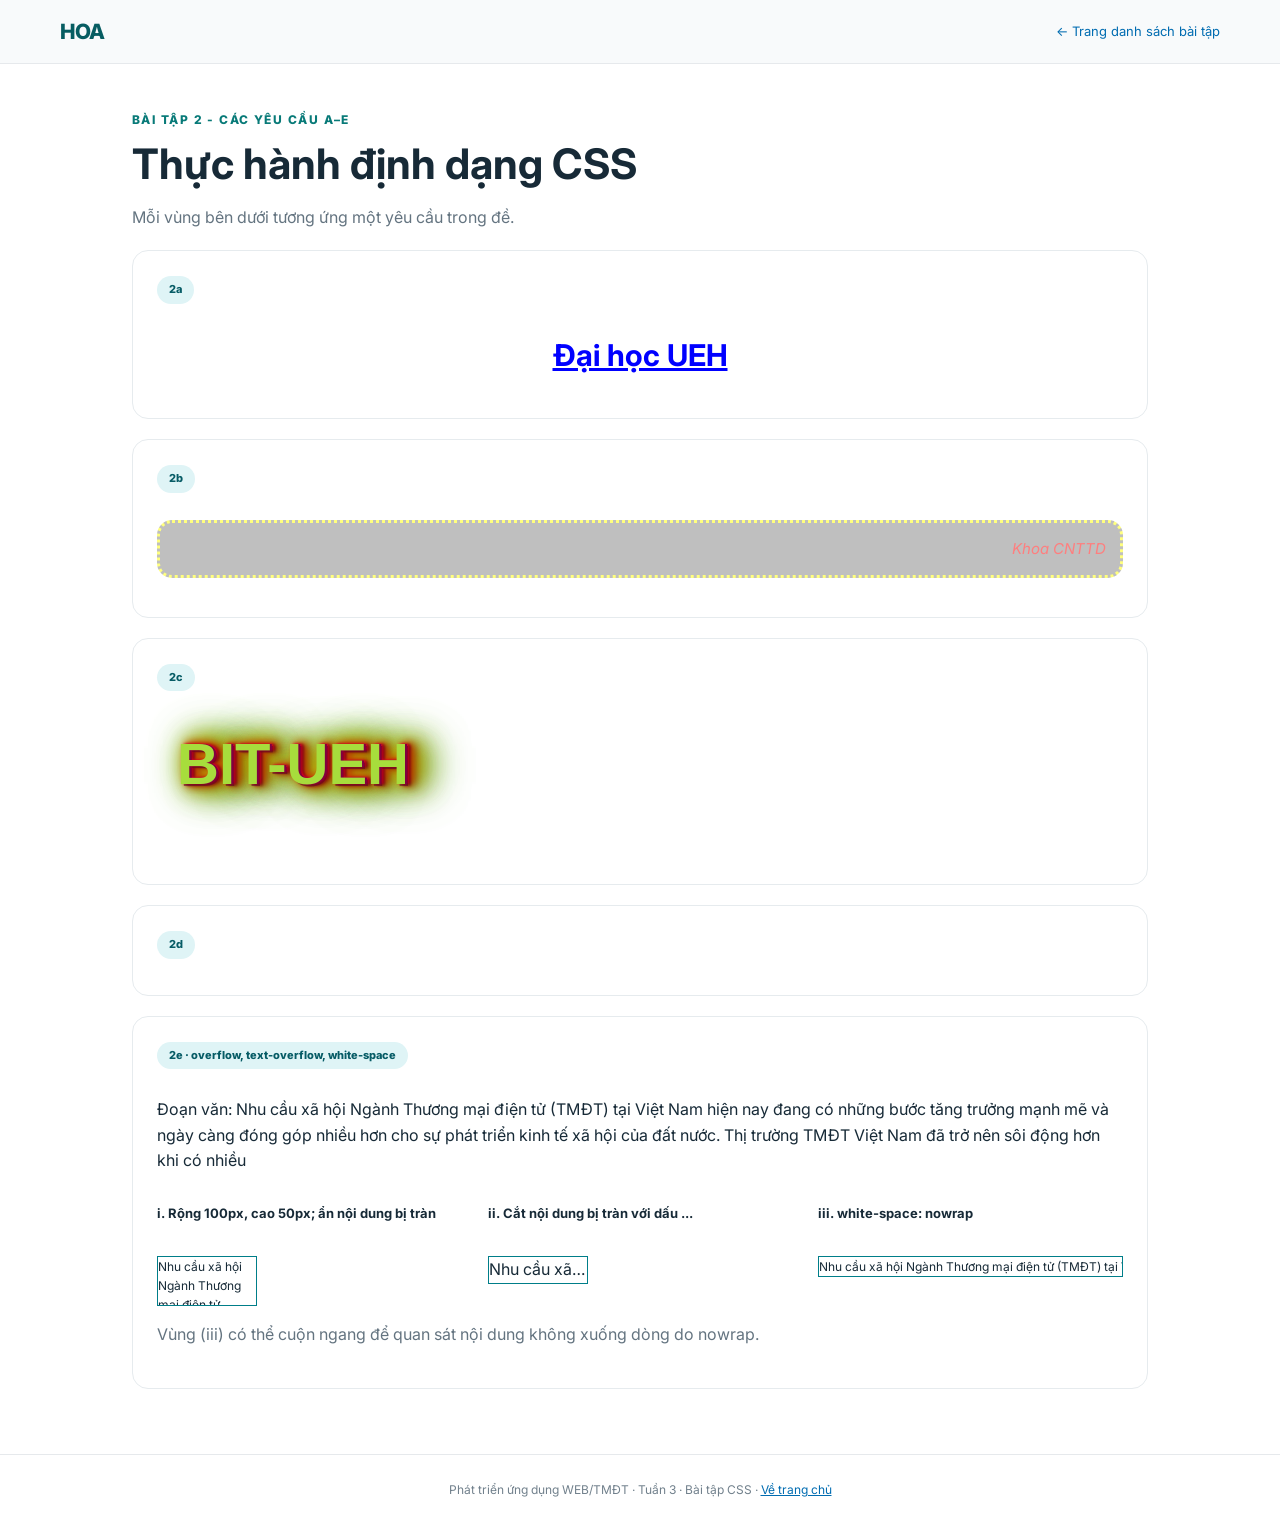
==== Tuan3/BaiTap2.html @ 547f92ed "đổi thư mục" ====
<!doctype html>
<html lang="vi">

<head>
    <meta charset="UTF-8">
    <meta name="viewport" content="width=device-width,initial-scale=1">
    <title>Bài tập 2- Định dạng văn bản | Bài tập CSS</title>
    <link rel="stylesheet" href="assets/common.css">
    <style>
        .demo-panel {
            border: 1px solid #e6ebee;
            padding: 24px;
            border-radius: 16px;
            margin: 20px 0
        }

        .ueh {
            color: blue;
            text-align: center;
            font-weight: bold;
            text-decoration: underline;
            font-size: 30px;
            margin: 15px 0
        }

        .faculty {
            color: red;
            text-align: right;
            font-style: italic;
            border: 3px dotted yellow;
            border-radius: 15px;
            background: gray;
            font-size: 15px;
            opacity: .5;
            padding: 14px;
            margin: 15px 0
        }

        #demotext {
            color: #A7DD3C;
            background: #FFFFFF;
            text-shadow: 2px 0 0px #800040, 3px 2px 0px rgba(77, 0, 38, 0.5), 3px 0 3px #FF002B, 5px 0 3px #800015, 6px 2px 3px rgba(77, 0, 13, 0.5), 6px 0 9px #FF5500, 8px 0 9px #802A00, 9px 2px 9px rgba(77, 25, 0, 0.5), 9px 0 18px #FFD500, 11px 0 18px #806A00, 12px 2px 18px rgba(77, 66, 0, 0.5), 12px 0 30px #D4FF00, 14px 0 30px #6A8000, 15px 2px 30px rgba(64, 77, 0, 0.5), 15px 0 45px #80FF00, 17px 0 45px #408000, 17px 2px 45px rgba(38, 77, 0, 0.5);
            font-family: Arial, sans-serif;
            font-weight: 900;
            font-size: clamp(34px, 7vw, 58px);
            width: max-content;
            max-width: 90%;
            padding: 15px 20px;
            margin-bottom: 34px
        }

        .pattern {
            background-image: url('assets/bit-pattern.png');
            background-repeat: repeat;
            background-size: 100px 100px;
            background-attachment: fixed;
            background-color: #fbfdfb
        }

        .pattern p {
            background: #ffffffed;
            padding: 12px;
            border-radius: 8px;
            max-width: 650px
        }

        .overflow-row {
            display: grid;
            grid-template-columns: repeat(3, minmax(0, 1fr));
            gap: 26px
        }

        .overflow-row section {
            min-width: 0
        }

        .overflow-row h3 {
            font-size: 13px;
            min-height: 40px
        }

        .clip {
            width: 100px;
            height: 50px;
            box-sizing: border-box;
            overflow: hidden;
            border: 1px solid #007e89;
            margin: 0;
            font-size: 12px
        }

        .ellipsis {
            max-width: 100px;
            white-space: nowrap;
            overflow: hidden;
            text-overflow: ellipsis;
            border: 1px solid #007e89;
            margin: 0
        }

        .nowrap {
            white-space: nowrap;
            max-width: 100%;
            overflow-x: auto;
            border: 1px solid #007e89;
            margin: 0;
            font-size: 12px
        }

        @media(max-width:700px) {
            .overflow-row {
                grid-template-columns: 1fr
            }
        }
    </style>
</head>

<body>
    <nav class="top-nav"><a class="brand" href="index.html">HOA</a><a href="index.html">← Trang
            danh sách bài tập</a></nav>
    <main class="wrap"><span class="eyebrow">Bài tập 2 - Các yêu cầu a–e</span>
        <h1 class="page-title">Thực hành định dạng CSS</h1>
        <p class="subtle">Mỗi vùng bên dưới tương ứng một yêu cầu trong đề.</p>
        <div class="demo-panel"><span class="demo-tag">2a</span>
            <p class="ueh">Đại học UEH</p>
        </div>
        <div class="demo-panel"><span class="demo-tag">2b</span>
            <p class="faculty">Khoa CNTTD</p>
        </div>
        <div class="demo-panel"><span class="demo-tag">2c </span>
            <div id="demotext">BIT-UEH</div>
        </div>
        <div class="demo-panel pattern"><span class="demo-tag">2d</span></div>
        <div class="demo-panel"><span class="demo-tag">2e · overflow, text-overflow, white-space</span>
            <p>Đoạn văn: Nhu cầu xã hội Ngành Thương mại điện tử (TMĐT) tại Việt Nam hiện nay đang có những bước tăng trưởng mạnh mẽ và ngày càng đóng góp nhiều hơn cho sự phát triển kinh tế xã hội của đất nước. Thị trường TMĐT Việt Nam đã trở nên sôi động hơn khi có nhiều</p>
            <div class="overflow-row">
                <section>
                    <h3>i. Rộng 100px, cao 50px; ẩn nội dung bị tràn</h3>
                    <p class="clip">Nhu cầu xã hội Ngành Thương mại điện tử (TMĐT) tại Việt Nam hiện nay đang có những bước tăng trưởng mạnh mẽ và ngày càng đóng góp nhiều hơn cho sự phát triển kinh tế xã hội của đất nước. Thị trường TMĐT Việt Nam đã trở nên sôi động hơn khi có nhiều</p>
                </section>
                <section>
                    <h3>ii. Cắt nội dung bị tràn với dấu ...</h3>
                    <p class="ellipsis">Nhu cầu xã hội Ngành Thương mại điện tử (TMĐT) tại Việt Nam hiện nay đang có những bước tăng trưởng mạnh mẽ và ngày càng đóng góp nhiều hơn cho sự phát triển kinh tế xã hội của đất nước. Thị trường TMĐT Việt Nam đã trở nên sôi động hơn khi có nhiều</p>
                </section>
                <section>
                    <h3>iii. white-space: nowrap</h3>
                    <p class="nowrap">Nhu cầu xã hội Ngành Thương mại điện tử (TMĐT) tại Việt Nam hiện nay đang có những bước tăng trưởng mạnh mẽ và ngày càng đóng góp nhiều hơn cho sự phát triển kinh tế xã hội của đất nước. Thị trường TMĐT Việt Nam đã trở nên sôi động hơn khi có nhiều</p>
                </section>
            </div>
            <p class="subtle">Vùng (iii) có thể cuộn ngang để quan sát nội dung không xuống dòng do nowrap.</p>
        </div>
    </main>
    <footer class="site-footer">Phát triển ứng dụng WEB/TMĐT · Tuần 3 · Bài tập CSS · <a href="index.html">Về trang
            chủ</a></footer>
</body>

</html>
---- Tuan3/assets/common.css ----
@import url('https://fonts.googleapis.com/css2?family=Inter:wght@400;500;600;700;800&display=swap');

:root {
    --ink: #172a37;
    --teal: #087a78;
    --accent: #0aa4b5;
    --line: #e6e9ec;
    --muted: #647480;
    --bg: #f5f7f8
}

* {
    box-sizing: border-box
}

html {
    scroll-behavior: smooth
}

body {
    margin: 0;
    color: var(--ink);
    background: #fff;
    font-family: Inter, system-ui, 'Segoe UI', Arial, sans-serif;
    line-height: 1.6
}

a {
    color: #006cb1
}

.top-nav {
    min-height: 64px;
    background: #f8fafb;
    border-bottom: 1px solid var(--line);
    padding: 12px max(20px, calc((100vw - 1160px)/2));
    display: flex;
    justify-content: space-between;
    align-items: center;
    gap: 12px
}

.top-nav>a {
    text-decoration: none;
    font-size: 13px
}

.top-nav .brand {
    font-size: 21px;
    font-weight: 800;
    color: #075d62;
    letter-spacing: -1px
}

.brand small {
    font-size: 10px;
    letter-spacing: 1px;
    color: #c96c1b;
    margin-left: 8px
}

.wrap {
    max-width: 1060px;
    margin: 42px auto;
    padding: 0 22px
}

.eyebrow {
    font-size: 12px;
    letter-spacing: .12em;
    text-transform: uppercase;
    color: var(--teal);
    font-weight: 800
}

.page-title {
    font-size: clamp(27px, 4vw, 42px);
    line-height: 1.22;
    margin: 6px 0 10px
}

.subtle {
    color: var(--muted)
}

.panel {
    background: white;
    border: 1px solid var(--line);
    border-radius: 18px;
    padding: 24px
}

.site-footer {
    border-top: 1px solid var(--line);
    padding: 25px 20px;
    text-align: center;
    font-size: 12px;
    color: #71808c;
    margin-top: 65px
}

code {
    background: #edf3f6;
    border-radius: 4px;
    padding: 2px 5px
}

.demo-tag {
    display: inline-block;
    font-size: 11px;
    font-weight: 800;
    color: #075c66;
    background: #dff4f6;
    padding: 5px 12px;
    border-radius: 999px;
    margin-bottom: 12px
}

img {
    max-width: 100%
}

@media(max-width:650px) {
    .top-nav {
        padding: 10px 16px
    }

    .top-nav>a:last-child {
        font-size: 11px
    }

    .wrap {
        margin: 25px auto;
        padding: 0 16px
    }

    .panel {
        padding: 16px
    }
}
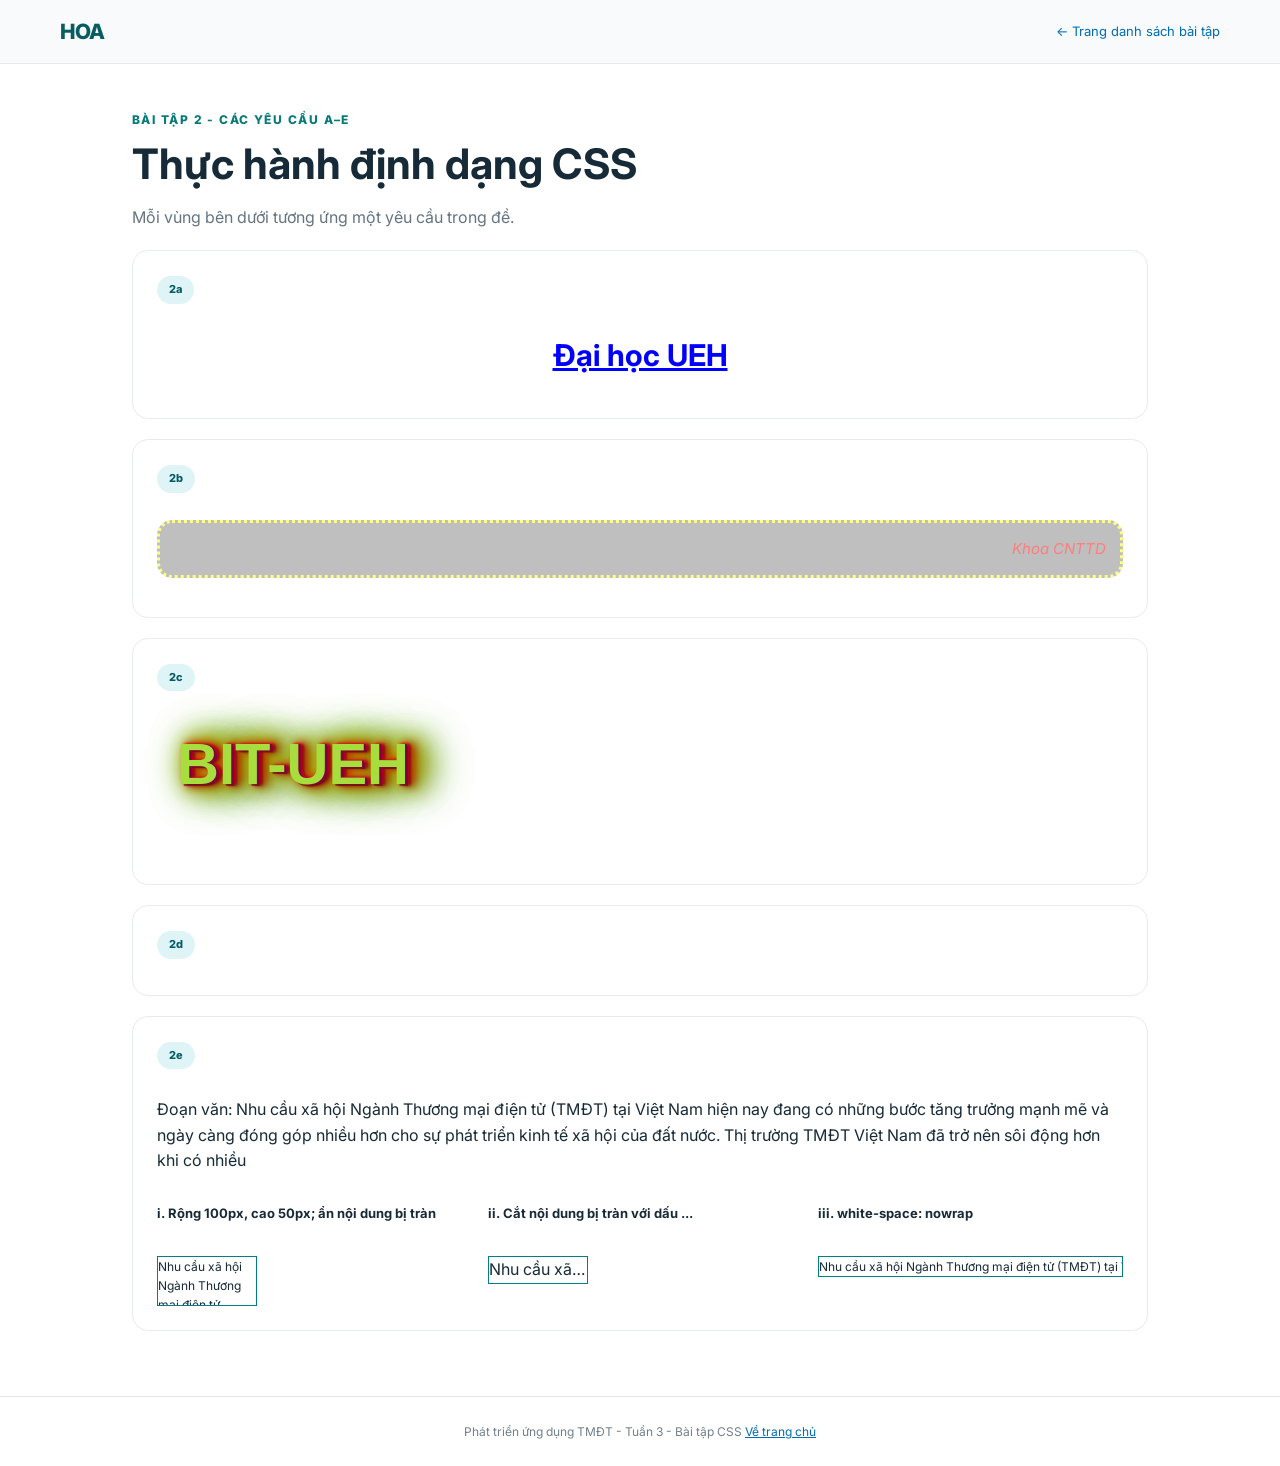
==== commit 6ee409e7: "Xoá 1 số subtitle" ====
--- a/Tuan3/BaiTap2.html
+++ b/Tuan3/BaiTap2.html
@@ -131,7 +131,7 @@
             <div id="demotext">BIT-UEH</div>
         </div>
         <div class="demo-panel pattern"><span class="demo-tag">2d</span></div>
-        <div class="demo-panel"><span class="demo-tag">2e · overflow, text-overflow, white-space</span>
+        <div class="demo-panel"><span class="demo-tag">2e</span>
             <p>Đoạn văn: Nhu cầu xã hội Ngành Thương mại điện tử (TMĐT) tại Việt Nam hiện nay đang có những bước tăng trưởng mạnh mẽ và ngày càng đóng góp nhiều hơn cho sự phát triển kinh tế xã hội của đất nước. Thị trường TMĐT Việt Nam đã trở nên sôi động hơn khi có nhiều</p>
             <div class="overflow-row">
                 <section>
@@ -147,10 +147,9 @@
                     <p class="nowrap">Nhu cầu xã hội Ngành Thương mại điện tử (TMĐT) tại Việt Nam hiện nay đang có những bước tăng trưởng mạnh mẽ và ngày càng đóng góp nhiều hơn cho sự phát triển kinh tế xã hội của đất nước. Thị trường TMĐT Việt Nam đã trở nên sôi động hơn khi có nhiều</p>
                 </section>
             </div>
-            <p class="subtle">Vùng (iii) có thể cuộn ngang để quan sát nội dung không xuống dòng do nowrap.</p>
         </div>
     </main>
-    <footer class="site-footer">Phát triển ứng dụng WEB/TMĐT · Tuần 3 · Bài tập CSS · <a href="index.html">Về trang
+    <footer class="site-footer">Phát triển ứng dụng TMĐT - Tuần 3 - Bài tập CSS <a href="index.html">Về trang
             chủ</a></footer>
 </body>
 
